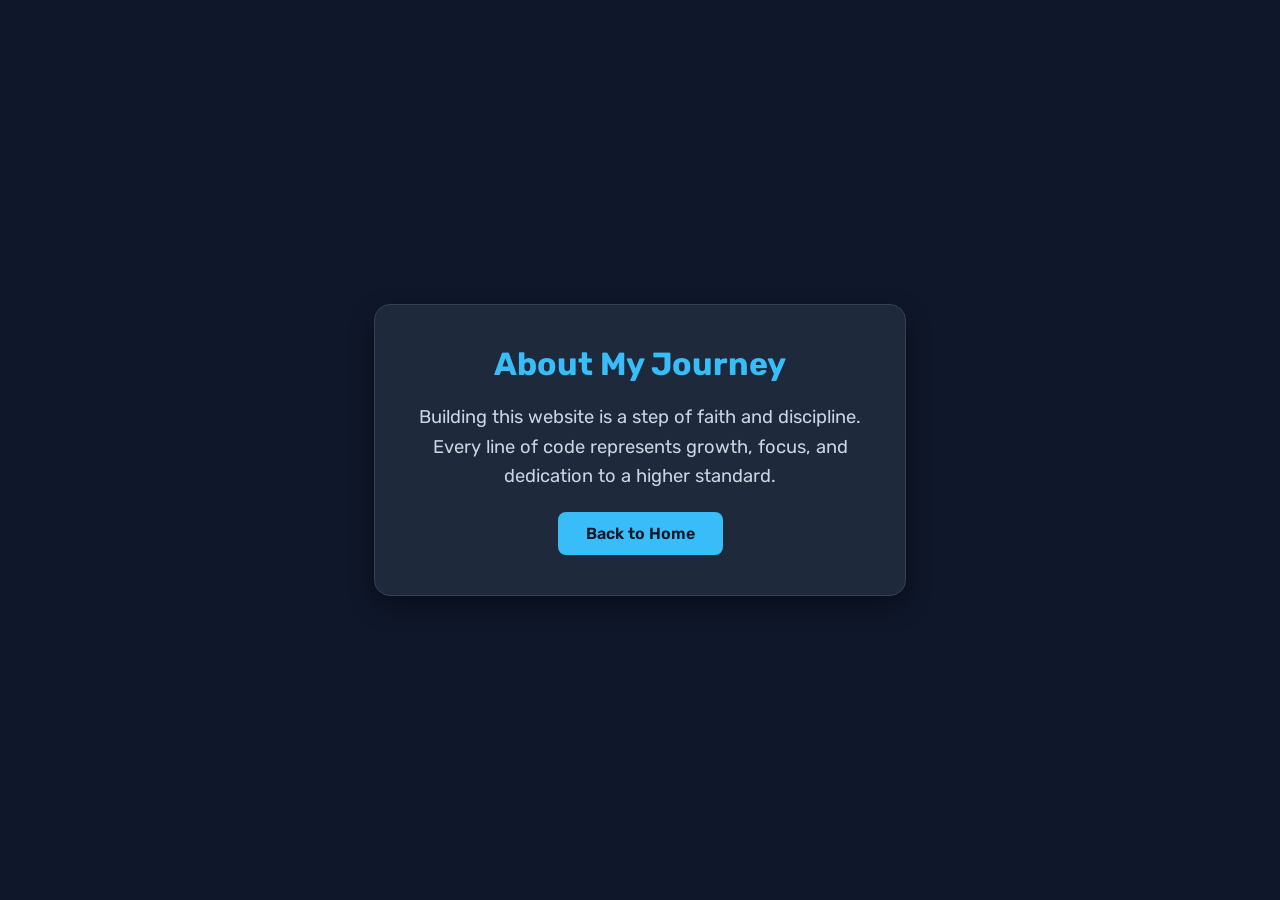
==== about.html @ ad2f78a2 "Added multi-page architecture with index.html and about.html" ====
<!DOCTYPE html>
<html>
  <head>
    <title>About Me - My Faith Journey</title>
    
    <link rel="preconnect" href="https://fonts.googleapis.com">
    <link rel="preconnect" href="https://fonts.gstatic.com" crossorigin>
    <link href="https://fonts.googleapis.com/css2?family=Rubik:wght@400;500;700&display=swap" rel="stylesheet">

    <!-- Linking our shared external CSS file -->
    <link rel="stylesheet" href="style.css">
  </head>
  <body>

    <div class="faith-card">
      <h1>About My Journey</h1>
      <p>Building this website is a step of faith and discipline. Every line of code represents growth, focus, and dedication to a higher standard.</p>
      <a href="index.html" class="amen-btn" style="text-decoration: none; display: inline-block;">Back to Home</a>
    </div>

  </body>
</html>
---- style.css ----
body {
    background-color: #0f172a;
    color: #f8fafc;
    font-family: 'Rubik', sans-serif;
    display: flex;
    justify-content: center;
    align-items: center;
    height: 100vh;
    margin: 0;
    }

.faith-card {
    background-color: #1e293b;
    padding: 40px;
    border-radius: 16px;
    box-shadow: 0 10px 25px rgba(0, 0, 0, 0.4);
    max-width: 450px;
    text-align: center;
    border: 1px solid #334155;

    display: flex;
    flex-direction: column;
    gap: 20px;
    align-items: center;
    }

h1 {
    color: #38bdf8;
    margin: 0;
    font-weight: 700;
    }

p {
    font-size: 1.15rem;
    line-height: 1.6;
    color: #cbd5e1;
    margin: 0;
    }

.amen-btn {
    background-color: #38bdf8;
    color: #0f172a;
    border: none;
    padding: 12px 28px;
    font-size: 1rem;
    font-weight: 600;
    border-radius: 8px;
    cursor: pointer;
    transition: background-color 0.2s ease;
    font-family: 'Rubik', sans-serif;
    }

.amen-btn:hover {
    background-color: #0ea5e9;
    }
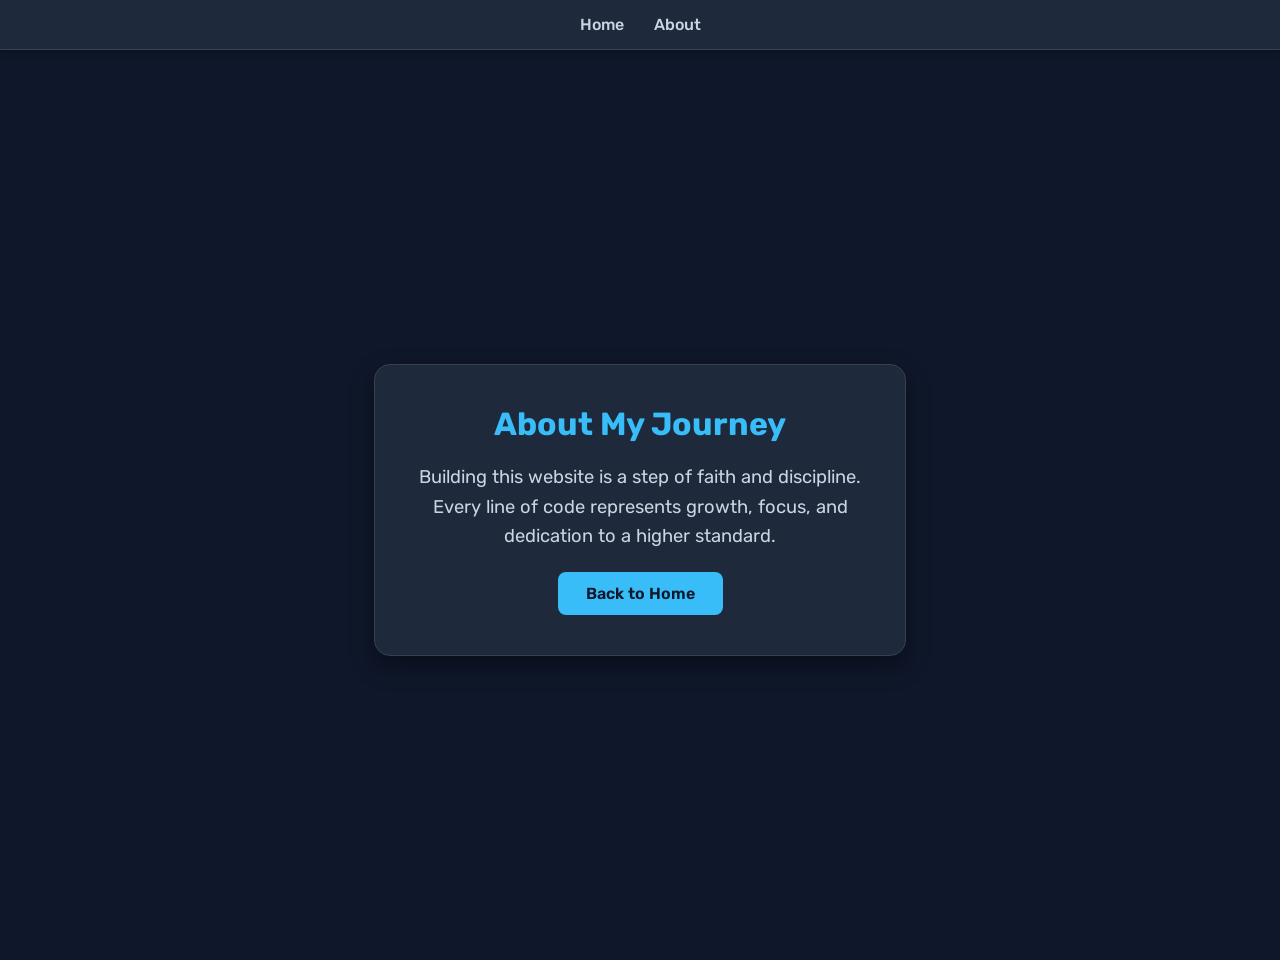
==== commit 52be1209: "Added and styled a nav bar" ====
--- a/about.html
+++ b/about.html
@@ -11,6 +11,10 @@
     <link rel="stylesheet" href="style.css">
   </head>
   <body>
+    <nav class="navbar">
+      <a href="index.html">Home</a>
+      <a href="about.html">About</a>
+    </nav>
 
     <div class="faith-card">
       <h1>About My Journey</h1>
--- a/style.css
+++ b/style.css
@@ -52,4 +52,36 @@
 
 .amen-btn:hover {
     background-color: #0ea5e9;
-    }+    }
+
+/* Global Navigation Bar Styling */
+.navbar {
+  position: fixed;
+  top: 0;
+  left: 0;
+  width: 100%;
+  background-color: #1e293b;
+  border-bottom: 1px solid #334155;
+  display: flex;
+  justify-content: center;
+  gap: 30px;
+  padding: 15px 0;
+  box-shadow: 0 4px 6px rgba(0, 0, 0, 0.2);
+  z-index: 1000;
+}
+
+.navbar a {
+  color: #cbd5e1;
+  text-decoration: none;
+  font-weight: 500;
+  transition: color 0.2s ease;
+}
+
+.navbar a:hover {
+  color: #38bdf8;
+}
+
+/* Add a little padding to the body so the fixed navbar doesn't overlap your card */
+body {
+  padding-top: 60px;
+}
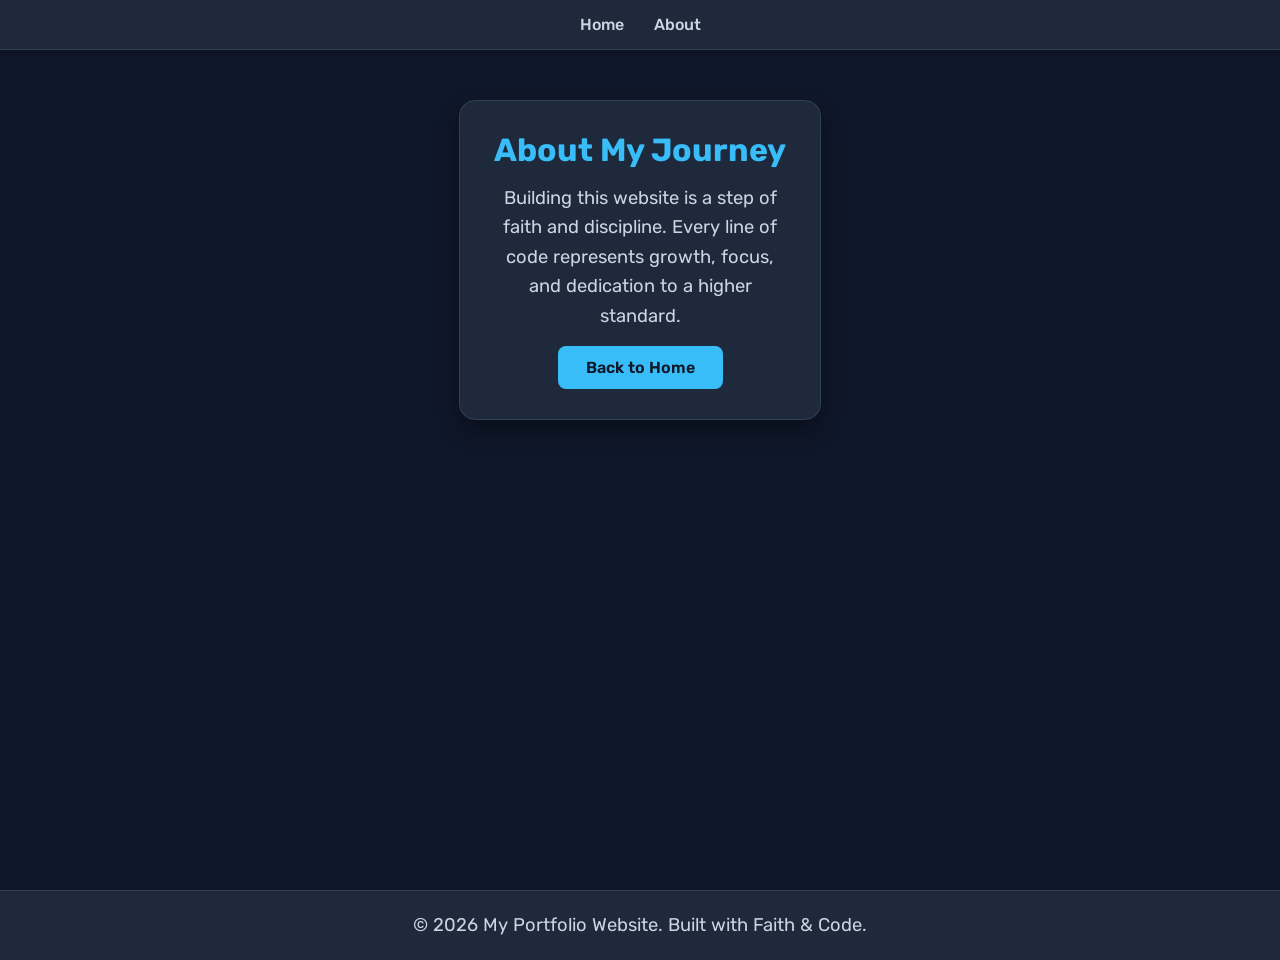
==== commit 562de446: "Added global footer, CSS root variables, and fixed about.html layout" ====
--- a/about.html
+++ b/about.html
@@ -7,7 +7,6 @@
     <link rel="preconnect" href="https://fonts.gstatic.com" crossorigin>
     <link href="https://fonts.googleapis.com/css2?family=Rubik:wght@400;500;700&display=swap" rel="stylesheet">
 
-    <!-- Linking our shared external CSS file -->
     <link rel="stylesheet" href="style.css">
   </head>
   <body>
@@ -16,11 +15,17 @@
       <a href="about.html">About</a>
     </nav>
 
-    <div class="faith-card">
-      <h1>About My Journey</h1>
-      <p>Building this website is a step of faith and discipline. Every line of code represents growth, focus, and dedication to a higher standard.</p>
-      <a href="index.html" class="amen-btn" style="text-decoration: none; display: inline-block;">Back to Home</a>
-    </div>
+    <main class="card-container">
+      <div class="faith-card">
+        <h1>About My Journey</h1>
+        <p>Building this website is a step of faith and discipline. Every line of code represents growth, focus, and dedication to a higher standard.</p>
+        <a href="index.html" class="amen-btn" style="text-decoration: none; display: inline-block;">Back to Home</a>
+      </div>
+    </main>
+
+    <footer class="site-footer">
+      <p>&copy; 2026 My Portfolio Website. Built with Faith & Code.</p>
+    </footer>
 
   </body>
 </html>
--- a/style.css
+++ b/style.css
@@ -1,28 +1,37 @@
+:root {
+  --bg-color: #0f172a;
+  --card-bg: #1e293b;
+  --text-main: #f8fafc;
+  --text-muted: #cbd5e1;
+  --accent-color: #38bdf8;
+  --accent-hover: #0ea5e9;
+  --border-color: #334155;
+}
+
 body {
-    background-color: #0f172a;
-    color: #f8fafc;
-    font-family: 'Rubik', sans-serif;
-    display: flex;
-    justify-content: center;
-    align-items: center;
-    height: 100vh;
-    margin: 0;
-    }
+  background-color: var(--bg-color);
+  color: var(--text-main);
+  font-family: 'Rubik', sans-serif;
+  display: flex;
+  flex-direction: column;
+  min-height: 100vh;
+  margin: 0;
+  padding-top: 60px;
+}
 
 .faith-card {
-    background-color: #1e293b;
-    padding: 40px;
-    border-radius: 16px;
-    box-shadow: 0 10px 25px rgba(0, 0, 0, 0.4);
-    max-width: 450px;
-    text-align: center;
-    border: 1px solid #334155;
-
-    display: flex;
-    flex-direction: column;
-    gap: 20px;
-    align-items: center;
-    }
+  background-color: var(--card-bg);
+  padding: 30px;
+  border-radius: 16px;
+  box-shadow: 0 10px 25px rgba(0, 0, 0, 0.4);
+  width: 300px;
+  text-align: center;
+  border: 1px solid var(--border-color);
+  display: flex;
+  flex-direction: column;
+  gap: 15px;
+  align-items: center;
+}
 
 h1 {
     color: #38bdf8;
@@ -51,10 +60,10 @@
     }
 
 .amen-btn:hover {
-    background-color: #0ea5e9;
-    }
+  background-color: #0ea5e9;
+  }
 
-/* Global Navigation Bar Styling */
+
 .navbar {
   position: fixed;
   top: 0;
@@ -81,7 +90,59 @@
   color: #38bdf8;
 }
 
-/* Add a little padding to the body so the fixed navbar doesn't overlap your card */
+
 body {
   padding-top: 60px;
+}
+
+.card-container {
+  display: flex;
+  justify-content: center;
+  align-items: center;
+  gap: 30px;
+  flex-wrap: wrap; 
+  padding: 40px 20px;
+  max-width: 1200px;
+  margin: 0 auto;
+}
+
+
+.faith-card {
+  background-color: #1e293b;
+  padding: 30px;
+  border-radius: 16px;
+  box-shadow: 0 10px 25px rgba(0, 0, 0, 0.4);
+  width: 300px; 
+  text-align: center;
+  border: 1px solid #334155;
+
+  display: flex;
+  flex-direction: column;
+  gap: 15px;
+  align-items: center;
+}
+
+.site-footer {
+  text-align: center;
+  padding: 20px;
+  background-color: var(--card-bg);
+  border-top: 1px solid var(--border-color);
+  color: var(--text-muted);
+  font-size: 0.9rem;
+  margin-top: auto;
+}
+
+@media (max-width: 600px) {
+  .faith-card {
+    max-width: 85%;
+    padding: 20px; 
+  }
+
+  h1 {
+    font-size: 1.5rem;
+  }
+
+  p {
+    font-size: 1rem;
+  }
 }
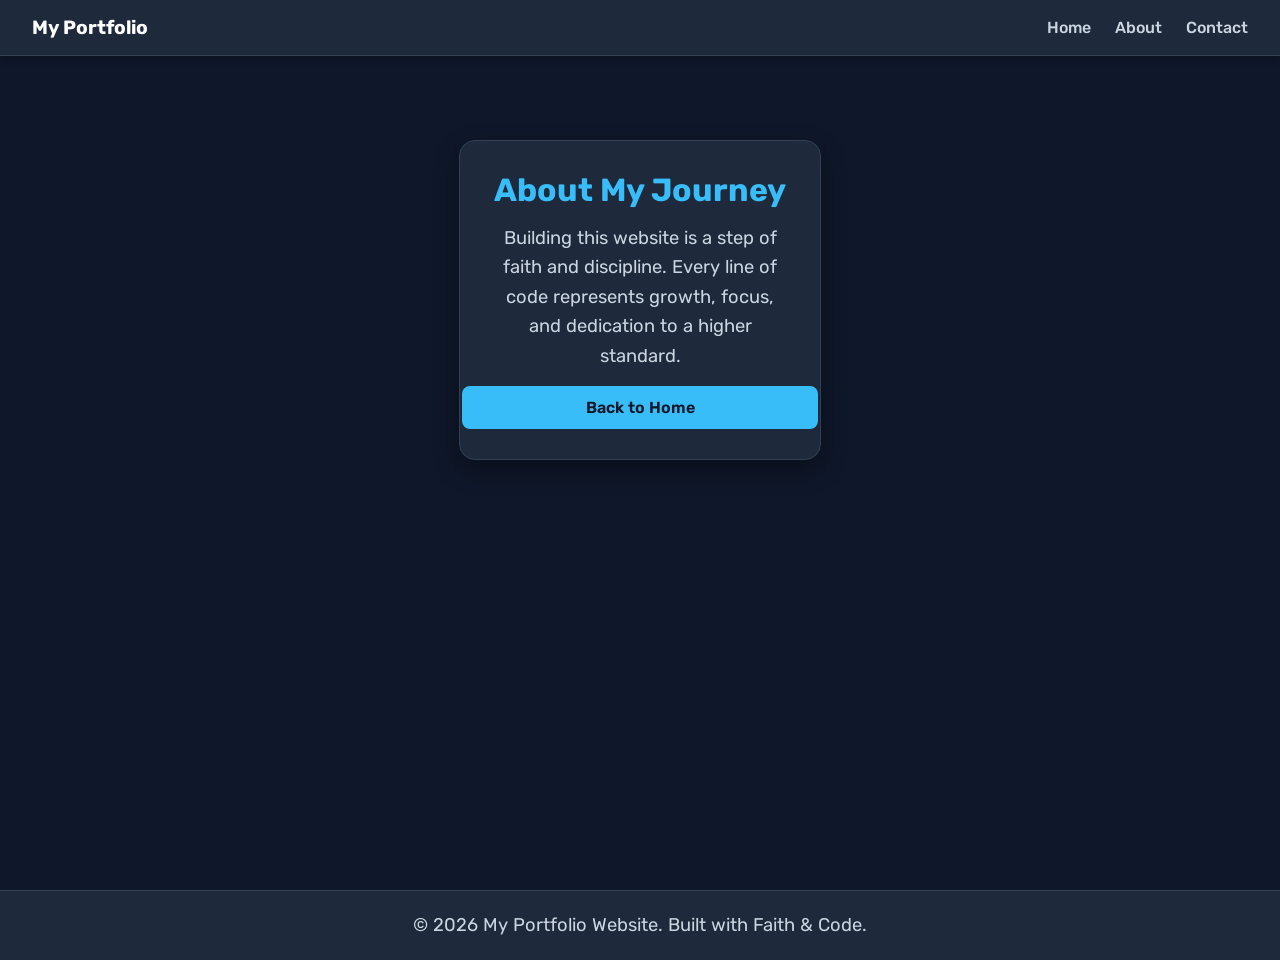
==== commit d7fa3291: "added hamburger menu for mobile" ====
--- a/about.html
+++ b/about.html
@@ -11,8 +11,18 @@
   </head>
   <body>
     <nav class="navbar">
-      <a href="index.html">Home</a>
-      <a href="about.html">About</a>
+        <div class="nav-brand">My Portfolio</div>
+        <button class="hamburger" id="hamburger-btn" aria-label="Toggle navigation menu">
+          <span class="bar"></span>
+          <span class="bar"></span>
+          <span class="bar"></span>
+        </button>
+
+        <ul class="nav-links" id="nav-links">
+          <li><a href="index.html">Home</a></li>
+          <li><a href="about.html">About</a></li>
+          <li><a href="contact.html">Contact</a></li>
+        </ul>
     </nav>
 
     <main class="card-container">
--- a/style.css
+++ b/style.css
@@ -104,6 +104,7 @@
   padding: 40px 20px;
   max-width: 1200px;
   margin: 0 auto;
+  padding-top: 5rem
 }
 
 
@@ -132,6 +133,95 @@
   margin-top: auto;
 }
 
+#contact-form {
+  width: 100%;
+  display: flex;
+  flex-direction: column;
+  gap: 12px;
+  margin-top: 10px;
+}
+
+.contact-form-input,
+.contact-form-textarea {
+  padding: 12px;
+  border-radius: 8px;
+  border: 1px solid var(--border-color);
+  background-color: var(--bg-color);
+  color: var(--text-main);
+  font-family: 'Rubik', sans-serif;
+  width: 100%;
+  box-sizing: border-box;
+}
+
+.contact-form-textarea {
+  resize: none; 
+}
+
+.amen-btn {
+  width: 100%;
+  cursor: pointer;
+}
+
+.navbar {
+  display: flex;
+  justify-content: space-between;
+  align-items: center;
+  padding: 1rem 2rem;
+  background-color: var(--card-bg, #1e293b); /* Matches your existing theme */
+  position: relative;
+}
+
+.nav-brand {
+  font-weight: bold;
+  font-size: 1.2rem;
+  color: #fff;
+}
+
+.nav-links {
+  list-style: none;
+  display: flex;
+  gap: 1.5rem;
+  margin: 0;
+  padding: 0;
+}
+
+.nav-links a:hover {
+  color: #38bdf8;
+}
+
+.hamburger {
+  display: none;
+  background: none;
+  border: none;
+  cursor: pointer;
+  padding: 0.5rem;
+}
+
+.hamburger .bar {
+  display: block;
+  width: 25px;
+  height: 3px;
+  margin: 5px auto;
+  background-color: #ffffff;
+  transition: all 0.3s ease-in-out;
+}
+
+.navbar {
+  display: flex;
+  justify-content: space-between;
+  align-items: center;
+  padding: 1rem 2rem;
+  background-color: var(--card-bg, #1e293b);
+  
+  /* Make it fixed at the top */
+  position: fixed;
+  top: 0;
+  left: 0;
+  width: 100%;
+  box-sizing: border-box; /* Ensures padding doesn't push it wider than the screen */
+  z-index: 1000; /* Keeps it layered safely above all other content */
+}
+
 @media (max-width: 600px) {
   .faith-card {
     max-width: 85%;
@@ -145,4 +235,25 @@
   p {
     font-size: 1rem;
   }
+
+  .hamburger {
+    display: block;
+  }
+
+  .nav-links {
+    display: none; /* Hidden initially */
+    flex-direction: column;
+    position: absolute;
+    top: 100%;
+    left: 0;
+    width: 100%;
+    background-color: var(--card-bg, #1e293b);
+    padding: 1.5rem;
+    box-shadow: 0 10px 15px rgba(0, 0, 0, 0.2);
+    text-align: center;
+  }
+
+  .nav-links.active {
+    display: flex;
+  }
 }
